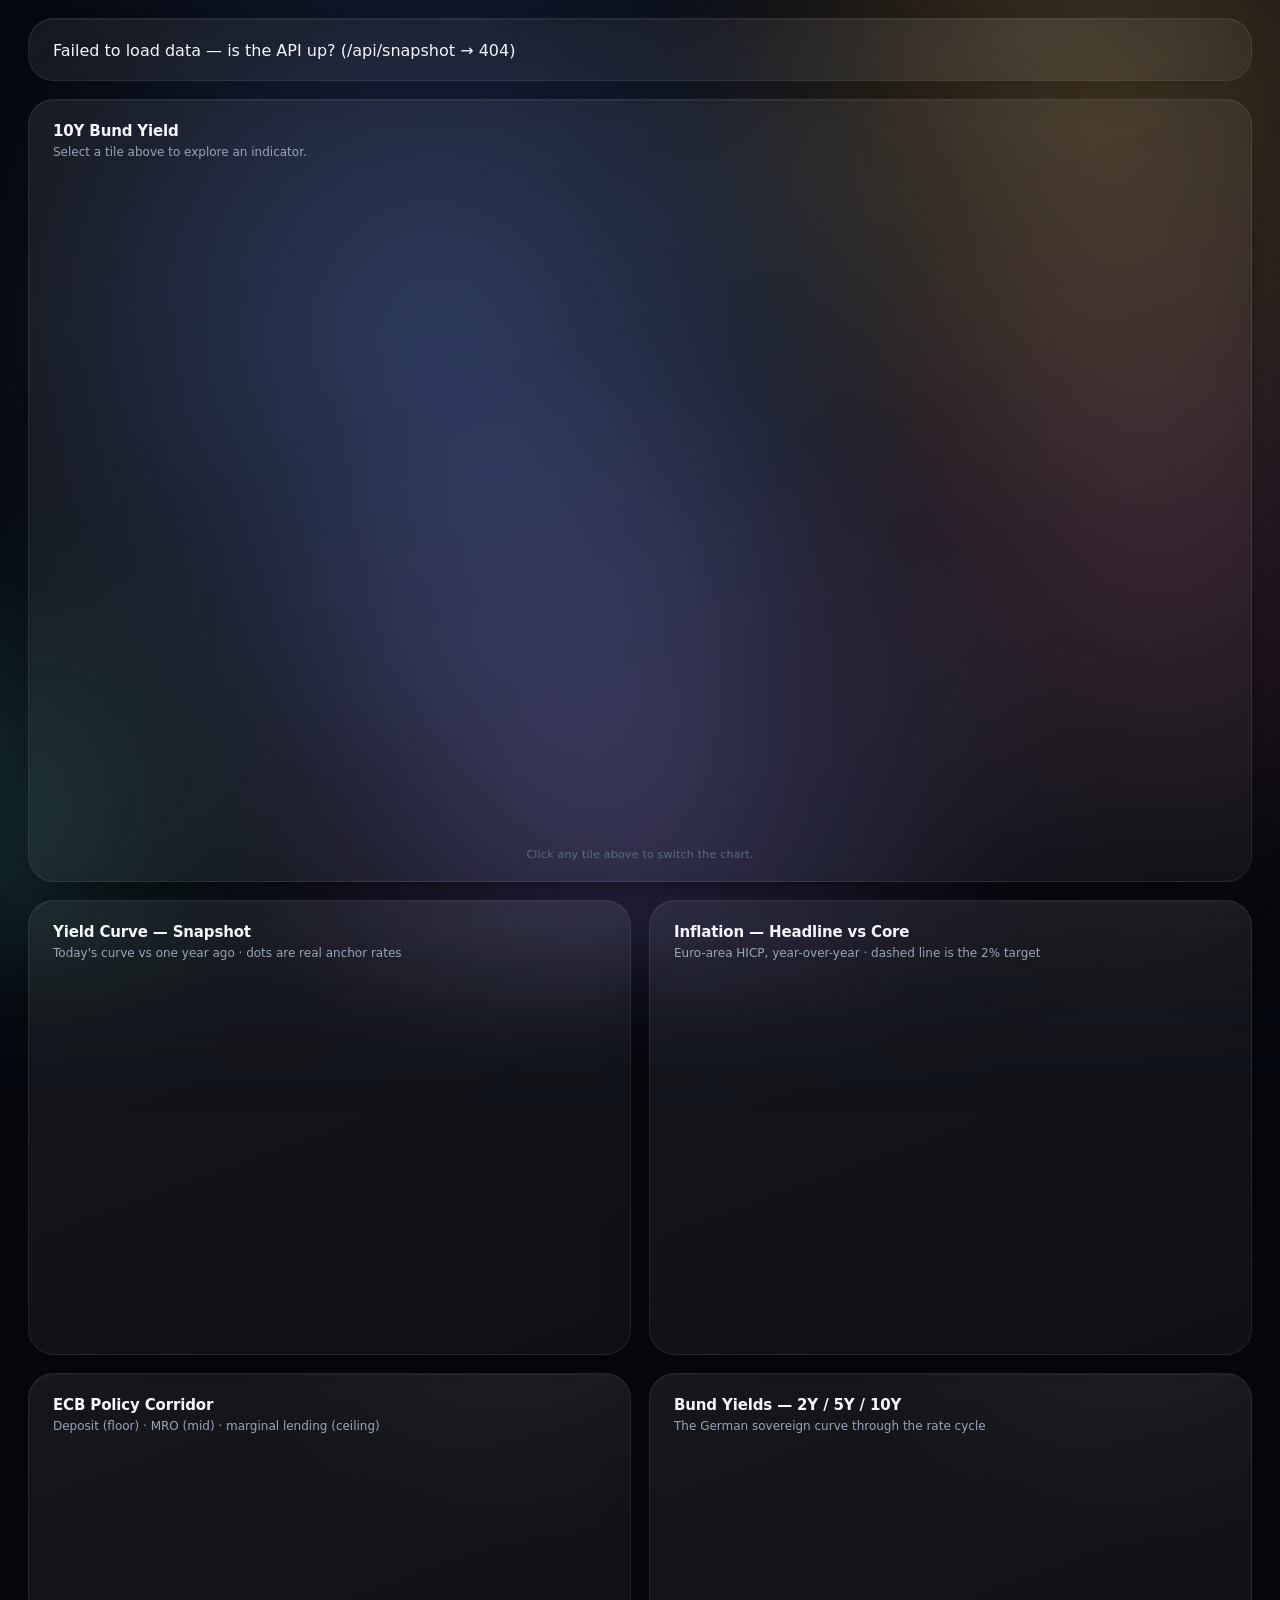
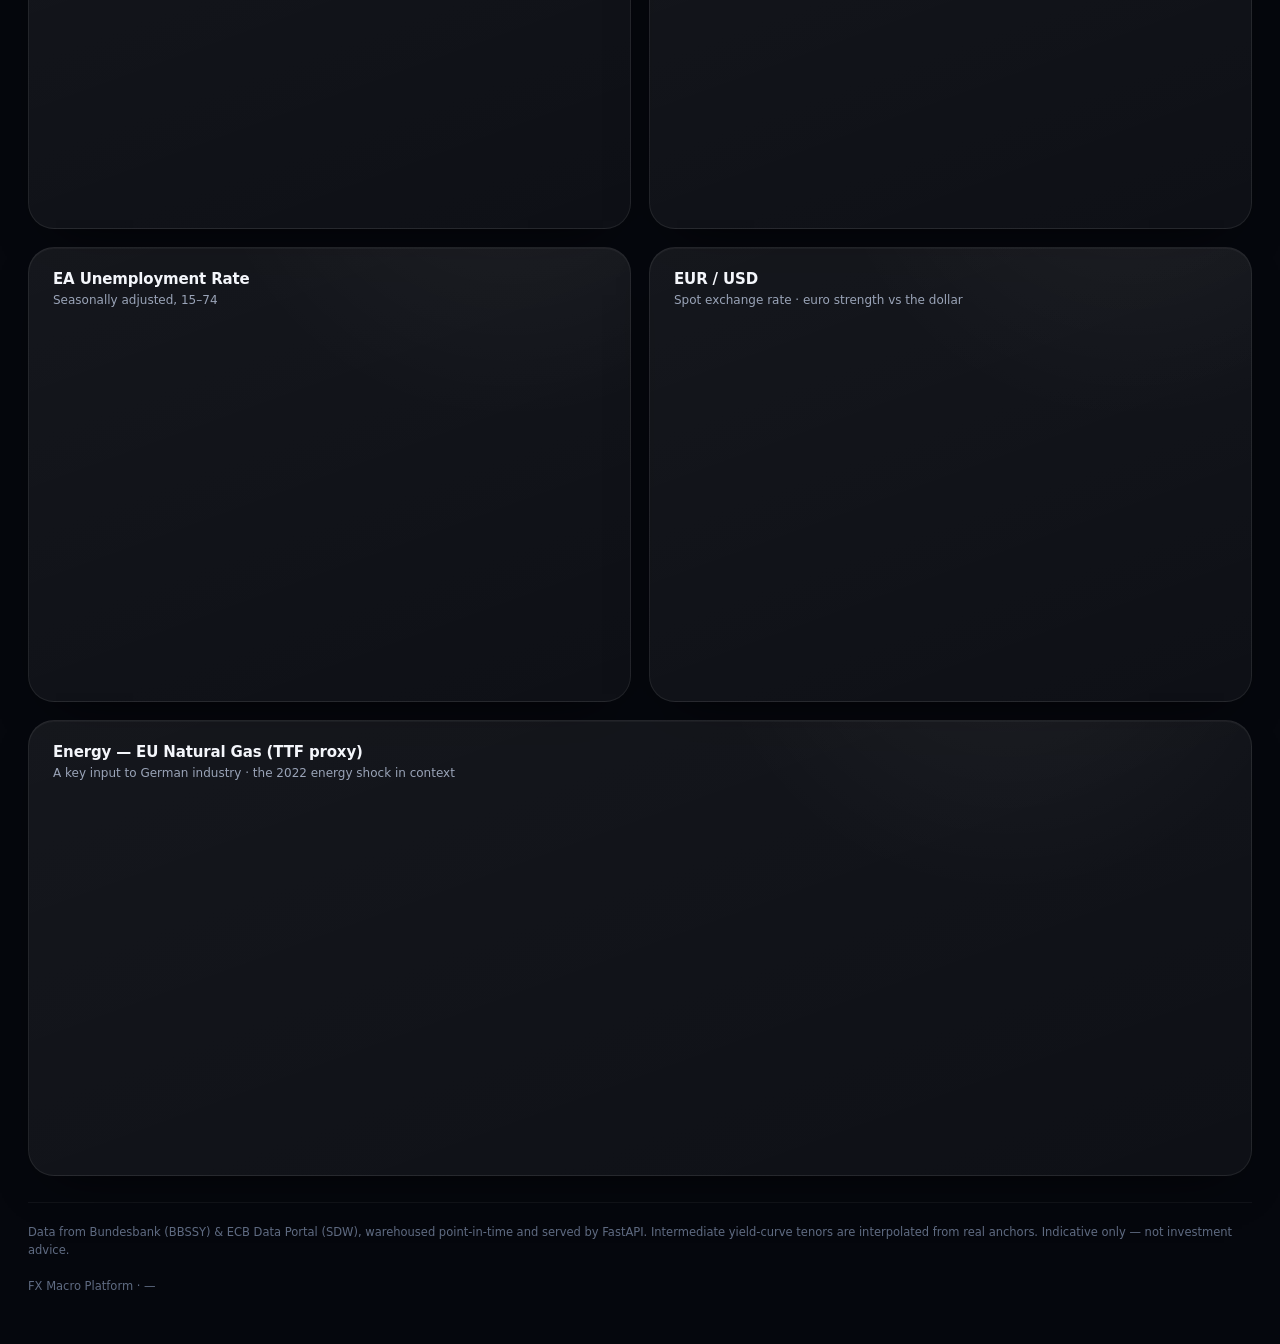
==== germany/static/index.html @ ca7354cb "feat(germany): add German economy D3 dashboard FastAPI backend + static D3 frontend serving German m" ====
<!doctype html>
<html lang="en">
<head>
<meta charset="utf-8" />
<meta name="viewport" content="width=device-width, initial-scale=1" />
<meta name="color-scheme" content="dark" />
<title>Deutschland · Macro Pulse</title>
<link rel="icon" href="data:image/svg+xml,%3Csvg xmlns='http://www.w3.org/2000/svg' viewBox='0 0 32 32'%3E%3Crect width='32' height='32' rx='8' fill='%23f6b94b'/%3E%3Ctext x='16' y='21.5' font-family='-apple-system,system-ui' font-size='14' font-weight='700' text-anchor='middle' fill='%231a1408'%3EDE%3C/text%3E%3C/svg%3E" />
<link rel="stylesheet" href="styles.css" />
</head>
<body>
  <canvas id="bg" aria-hidden="true"></canvas>
  <div class="ambient" aria-hidden="true">
    <div class="blob b1"></div>
    <div class="blob b2"></div>
    <div class="blob b3"></div>
  </div>

  <div class="shell">
    <div class="primary">
      <section class="kpi-grid" id="kpiGrid" aria-label="Key indicators"></section>

      <section class="card hero-card">
        <div class="card-head">
          <div>
            <h2 id="heroTitle">10Y Bund Yield</h2>
            <p class="card-sub" id="heroSubtitle">Select a tile above to explore an indicator.</p>
          </div>
          <div class="hero-meta" id="heroMeta"></div>
        </div>
        <div class="chart chart-hero" id="heroChart"></div>
        <div class="surface-hint" id="heroHint">Click any tile above to switch the chart.</div>
      </section>
    </div>

    <section class="grid-2">
      <div class="card">
        <div class="card-head">
          <div>
            <h2>Yield Curve — Snapshot</h2>
            <p class="card-sub">Today's curve vs one year ago · dots are real anchor rates</p>
          </div>
        </div>
        <div class="chart chart-tall" id="curveSnapshot"></div>
      </div>
      <div class="card">
        <div class="card-head">
          <div>
            <h2>Inflation — Headline vs Core</h2>
            <p class="card-sub">Euro-area HICP, year-over-year · dashed line is the 2% target</p>
          </div>
        </div>
        <div class="chart chart-tall" id="inflation"></div>
      </div>
    </section>

    <section class="grid-2">
      <div class="card">
        <div class="card-head">
          <div>
            <h2>ECB Policy Corridor</h2>
            <p class="card-sub">Deposit (floor) · MRO (mid) · marginal lending (ceiling)</p>
          </div>
        </div>
        <div class="chart chart-tall" id="corridor"></div>
      </div>
      <div class="card">
        <div class="card-head">
          <div>
            <h2>Bund Yields — 2Y / 5Y / 10Y</h2>
            <p class="card-sub">The German sovereign curve through the rate cycle</p>
          </div>
        </div>
        <div class="chart chart-tall" id="bundYields"></div>
      </div>
    </section>

    <section class="grid-2">
      <div class="card">
        <div class="card-head">
          <div>
            <h2>EA Unemployment Rate</h2>
            <p class="card-sub">Seasonally adjusted, 15–74</p>
          </div>
        </div>
        <div class="chart chart-tall" id="unemployment"></div>
      </div>
      <div class="card">
        <div class="card-head">
          <div>
            <h2>EUR / USD</h2>
            <p class="card-sub">Spot exchange rate · euro strength vs the dollar</p>
          </div>
        </div>
        <div class="chart chart-tall" id="fx"></div>
      </div>
    </section>

    <section class="card">
      <div class="card-head">
        <div>
          <h2>Energy — EU Natural Gas (TTF proxy)</h2>
          <p class="card-sub">A key input to German industry · the 2022 energy shock in context</p>
        </div>
      </div>
      <div class="chart chart-tall" id="energy"></div>
    </section>

    <footer>
      <div>
        Data from Bundesbank (BBSSY) &amp; ECB Data Portal (SDW), warehoused point-in-time and served by FastAPI.
        Intermediate yield-curve tenors are interpolated from real anchors. Indicative only — not investment advice.
      </div>
      <div>FX Macro Platform · <span id="footBuild">—</span></div>
    </footer>
  </div>

  <div class="tooltip" id="tooltip" role="tooltip"></div>

  <script src="vendor/d3.v7.min.js"></script>
  <script src="bg-gradient.js"></script>
  <script src="app.js"></script>
</body>
</html>
---- germany/static/styles.css ----
/* ============================================================================
   Deutschland · Macro Pulse — design system (dark premium)
   ----------------------------------------------------------------------------
   A dark adaptation of the platform design system (launchpad/design-system):
   same glass/hairline/ambient language, re-tuned for a data-dense dashboard.
   Atomic: components read tokens; never hardcode a raw value in a component.
   ========================================================================== */

/* ---------- tokens -------------------------------------------------------- */
:root {
  /* palette */
  --bg: #05070d;
  --bg-2: #080b15;
  --panel: rgba(255, 255, 255, 0.040);
  --panel-strong: rgba(255, 255, 255, 0.065);
  --panel-hover: rgba(255, 255, 255, 0.075);

  --border: rgba(255, 255, 255, 0.08);
  --border-strong: rgba(255, 255, 255, 0.16);
  --border-faint: rgba(255, 255, 255, 0.05);

  --text: #f4f6fb;
  --text-muted: #9aa4b8;
  --text-faint: #5f6b82;

  --accent: #f6b94b;
  --accent-2: #ffd98a;
  --accent-soft: rgba(246, 185, 75, 0.14);
  --accent-glow: rgba(246, 185, 75, 0.35);

  --positive: #3ddc84;
  --positive-soft: rgba(61, 220, 132, 0.14);
  --negative: #ff6b6b;
  --negative-soft: rgba(255, 107, 107, 0.14);

  --blue: #5b8cff;
  --violet: #9d8cff;
  --teal: #4dd6c1;
  --rose: #ff7aa2;

  /* chart series */
  --c1: #f6b94b;   /* gold   */
  --c2: #5b8cff;   /* blue   */
  --c3: #9d8cff;   /* violet */
  --c4: #4dd6c1;   /* teal   */
  --c5: #ff7aa2;   /* rose   */
  --c6: #3ddc84;   /* green  */
  --grid-line: rgba(255, 255, 255, 0.055);

  /* typography */
  --font: -apple-system, BlinkMacSystemFont, "SF Pro Display", "SF Pro Text",
          "Helvetica Neue", system-ui, sans-serif;
  --font-mono: ui-monospace, "SF Mono", "JetBrains Mono", Menlo, monospace;

  --radius-sm: 10px;
  --radius-md: 14px;
  --radius-lg: 20px;
  --radius-xl: 26px;

  --shadow-card: 0 1px 0 rgba(255, 255, 255, 0.04) inset,
                 0 20px 50px -28px rgba(0, 0, 0, 0.9);
  --shadow-hover: 0 1px 0 rgba(255, 255, 255, 0.07) inset,
                  0 28px 70px -30px rgba(0, 0, 0, 0.95);

  --ease: cubic-bezier(0.16, 1, 0.3, 1);
  --dur: 0.45s;

  --shell-max: 1440px;
  --gutter: 28px;
}

/* ---------- base ---------------------------------------------------------- */
* { box-sizing: border-box; }

html, body {
  margin: 0;
  padding: 0;
  min-height: 100%;
  color: var(--text);
  font-family: var(--font);
  background: var(--bg);
  -webkit-font-smoothing: antialiased;
  text-rendering: optimizeLegibility;
}

body {
  background:
    radial-gradient(1200px 700px at 12% -8%, rgba(91, 140, 255, 0.12), transparent 55%),
    radial-gradient(1000px 700px at 90% -10%, rgba(246, 185, 75, 0.09), transparent 50%),
    radial-gradient(900px 900px at 55% 115%, rgba(157, 140, 255, 0.10), transparent 55%),
    radial-gradient(700px 600px at 8% 78%, rgba(77, 214, 193, 0.07), transparent 55%),
    radial-gradient(700px 600px at 94% 70%, rgba(255, 122, 162, 0.06), transparent 55%),
    linear-gradient(180deg, var(--bg-2) 0%, var(--bg) 420px);
  background-attachment: fixed;
}

::selection { background: var(--accent-soft); color: var(--text); }

/* ---------- animated gradient background canvas ----------------------------- */
/* explicit width/height (a canvas otherwise keeps its 300×150 intrinsic size) + */
/* 80px overscan + blur(56px) keeps the frosted field full-screen & edge-free.  */
#bg {
  position: fixed;
  top: -80px;
  left: -80px;
  width: calc(100vw + 160px);
  height: calc(100vh + 160px);
  height: calc(100dvh + 160px);
  z-index: 0;
  pointer-events: none;
  display: block;
  filter: blur(56px);
}

/* ---------- ambient background (CSS fallback when WebGL is unavailable) ---- */
.ambient {
  position: fixed;
  inset: 0;
  z-index: 0;
  overflow: hidden;
  pointer-events: none;
}
.ambient .blob {
  position: absolute;
  border-radius: 50%;
  filter: blur(110px);
  will-change: transform;
  opacity: 0.55;
}
.ambient .b1 {
  width: 680px; height: 680px; left: -180px; top: -220px;
  background: radial-gradient(circle, rgba(91, 140, 255, 0.20), transparent 70%);
  animation: drift1 36s var(--ease) infinite alternate;
}
.ambient .b2 {
  width: 560px; height: 560px; right: -160px; top: 6%;
  background: radial-gradient(circle, rgba(246, 185, 75, 0.13), transparent 70%);
  animation: drift2 42s var(--ease) infinite alternate;
}
.ambient .b3 {
  width: 620px; height: 620px; left: 34%; bottom: -300px;
  background: radial-gradient(circle, rgba(157, 140, 255, 0.14), transparent 70%);
  animation: drift1 48s var(--ease) infinite alternate-reverse;
}
@keyframes drift1 { to { transform: translate(60px, 40px) scale(1.08); } }
@keyframes drift2 { to { transform: translate(-50px, 60px) scale(1.12); } }

/* ---------- shell ---------------------------------------------------------- */
.shell {
  position: relative;
  z-index: 1;
  max-width: var(--shell-max);
  margin: 0 auto;
  padding: 18px var(--gutter) 48px;
}

/* first screen: tiles + hero chart fill the viewport (scroll for detail below).
   minus 18px top + 18px bottom so the gap below matches the gap above. */
.primary {
  min-height: calc(100vh - 36px);
  min-height: calc(100dvh - 36px);
  display: flex;
  flex-direction: column;
  margin-bottom: 18px;
}

/* ---------- top bar -------------------------------------------------------- */
.topbar {
  display: flex;
  align-items: flex-end;
  justify-content: space-between;
  gap: 24px;
  flex-wrap: wrap;
  margin-bottom: 26px;
}
.brand { display: flex; align-items: center; gap: 16px; }
.brand-mark {
  width: 52px; height: 52px;
  border-radius: 14px;
  display: grid; place-items: center;
  font-weight: 700; font-size: 15px; letter-spacing: 0.02em;
  color: #1a1408;
  background: linear-gradient(145deg, var(--accent-2), var(--accent));
  box-shadow: 0 10px 30px -12px var(--accent-glow), 0 1px 0 rgba(255,255,255,0.4) inset;
}
.brand h1 {
  margin: 0;
  font-size: 22px;
  font-weight: 700;
  letter-spacing: -0.02em;
}
.brand .subtitle {
  margin: 3px 0 0;
  font-size: 12.5px;
  color: var(--text-muted);
  letter-spacing: 0.01em;
}
.statusbar { display: flex; gap: 8px; align-items: center; flex-wrap: wrap; }
.pill {
  display: inline-flex;
  align-items: center;
  gap: 7px;
  padding: 7px 12px;
  border-radius: 999px;
  font-size: 11.5px;
  color: var(--text-muted);
  background: var(--panel);
  border: 1px solid var(--border);
  letter-spacing: 0.01em;
  white-space: nowrap;
}
.pill b { color: var(--text); font-weight: 600; font-variant-numeric: tabular-nums; }
.pill .dot {
  width: 7px; height: 7px; border-radius: 50%;
  background: var(--positive);
  box-shadow: 0 0 0 3px var(--positive-soft), 0 0 10px var(--positive);
  animation: livepulse 2.4s ease-out infinite;
}
@keyframes livepulse {
  0% { box-shadow: 0 0 0 0 var(--positive-soft), 0 0 10px var(--positive); }
  70% { box-shadow: 0 0 0 7px transparent, 0 0 10px var(--positive); }
  100% { box-shadow: 0 0 0 0 transparent, 0 0 10px var(--positive); }
}

/* ---------- KPI grid ------------------------------------------------------- */
.kpi-grid {
  display: grid;
  grid-template-columns: repeat(5, 1fr);
  gap: 14px;
  margin-bottom: 18px;
  flex: 0 0 auto;
}
@media (max-width: 960px) { .kpi-grid { grid-template-columns: repeat(3, 1fr); } }
@media (max-width: 560px) { .kpi-grid { grid-template-columns: repeat(2, 1fr); } }

.kpi {
  position: relative;
  min-height: 128px;
  padding: 18px 18px 16px;
  border-radius: var(--radius-lg);
  background: linear-gradient(160deg, var(--panel-strong), var(--panel));
  border: 1px solid var(--border);
  box-shadow: var(--shadow-card);
  overflow: hidden;
  cursor: pointer;
  transition: border-color var(--dur) var(--ease), box-shadow var(--dur) var(--ease),
              transform var(--dur) var(--ease), background var(--dur) var(--ease);
  animation: rise 0.7s var(--ease) backwards;
}
.kpi:hover {
  border-color: var(--border-strong);
  box-shadow: var(--shadow-hover);
  transform: translateY(-3px) scale(1.02);
}
.kpi::after {
  content: "";
  position: absolute; inset: 0;
  background: radial-gradient(320px circle at 50% -20%, rgba(255,255,255,0.06), transparent 60%);
  pointer-events: none;
}
/* selected / clicked state: darker + accent ring */
.kpi.is-active {
  border-color: var(--accent);
  background: linear-gradient(160deg, rgba(246, 185, 75, 0.10), rgba(8, 10, 18, 0.86));
  box-shadow: 0 0 0 1px rgba(246, 185, 75, 0.5), 0 16px 40px -20px var(--accent-glow);
  transform: translateY(-2px);
}
.kpi.is-active::after { background: radial-gradient(320px circle at 50% -20%, rgba(246,185,75,0.12), transparent 60%); }
.kpi.is-active .k-label { color: var(--accent-2); }

/* text content sits above the sparkline + shade layers */
.kpi .k-content { position: relative; z-index: 2; }
/* dark (bottom) → transparent (up) gradient so pills pop over the sparkline */
.kpi .k-shade {
  position: absolute; left: 0; right: 0; bottom: 0; height: 74px;
  background: linear-gradient(to top, rgba(6, 8, 14, 0.92) 0%, rgba(6, 8, 14, 0.55) 45%, transparent 100%);
  z-index: 1;
  pointer-events: none;
}
.kpi .k-label {
  font-size: 11px;
  text-transform: uppercase;
  letter-spacing: 0.08em;
  color: var(--text-muted);
  font-weight: 600;
  display: flex; justify-content: space-between; align-items: center;
  gap: 8px;
  transition: color var(--dur) var(--ease);
}
.kpi .k-date { font-size: 10px; color: var(--text-faint); letter-spacing: 0.02em; font-variant-numeric: tabular-nums; }
.kpi .k-value {
  margin-top: 9px;
  font-size: 30px;
  font-weight: 700;
  letter-spacing: -0.03em;
  font-variant-numeric: tabular-nums;
  line-height: 1;
}
.kpi .k-unit { font-size: 12px; font-weight: 500; color: var(--text-muted); margin-left: 2px; }
.kpi .k-deltas { display: flex; gap: 7px; margin-top: 10px; flex-wrap: nowrap; }
.delta {
  display: inline-flex; align-items: center; gap: 4px;
  font-size: 10.5px; font-weight: 600;
  padding: 3px 8px;
  border-radius: 7px;
  font-variant-numeric: tabular-nums;
  white-space: nowrap;
}
.delta.up   { color: var(--positive); background: var(--positive-soft); }
.delta.down { color: var(--negative); background: var(--negative-soft); }
.delta.flat { color: var(--text-muted); background: rgba(255,255,255,0.05); }
.delta .tag { font-weight: 500; opacity: 0.75; }
.kpi .k-spark { position: absolute; right: 0; bottom: 0; left: 0; height: 44px; opacity: 0.9; pointer-events: none; z-index: 0; }
.kpi .k-spark svg { display: block; width: 100%; height: 100%; }

/* ---------- cards / sections ---------------------------------------------- */
.card {
  position: relative;
  padding: 22px 24px 20px;
  border-radius: var(--radius-xl);
  background: linear-gradient(160deg, var(--panel-strong), var(--panel));
  border: 1px solid var(--border);
  box-shadow: var(--shadow-card);
  overflow: hidden;
  animation: rise 0.8s var(--ease) backwards;
}
.card::after {
  content: "";
  position: absolute; inset: 0;
  background: radial-gradient(520px circle at 80% -30%, rgba(255,255,255,0.05), transparent 60%);
  pointer-events: none;
}
.card-head {
  display: flex;
  align-items: flex-start;
  justify-content: space-between;
  gap: 16px;
  flex-wrap: wrap;
  margin-bottom: 12px;
}
.card-head h2 {
  margin: 0;
  font-size: 15px;
  font-weight: 650;
  letter-spacing: -0.01em;
}
.card-head .card-sub {
  margin: 4px 0 0;
  font-size: 12px;
  color: var(--text-muted);
  line-height: 1.45;
}
.hero-card {
  margin-bottom: 0;
  flex: 1 1 auto;
  min-height: 0;
  display: flex;
  flex-direction: column;
}
.hero-card .card-head { flex: 0 0 auto; }

.grid-2 {
  display: grid;
  grid-template-columns: 1fr 1fr;
  gap: 18px;
  margin-bottom: 18px;
  flex: 0 0 auto;
}
@media (max-width: 980px) { .grid-2 { grid-template-columns: 1fr; } }

.card:not(.hero-card) { flex: 0 0 auto; }

.chart { position: relative; width: 100%; }
.chart svg { display: block; width: 100%; height: 100%; }
.chart-tall { height: 360px; }
.chart-hero { flex: 1 1 auto; min-height: 300px; height: auto; }

/* hero meta (big value + deltas next to the hero title) */
.hero-meta { display: flex; flex-direction: column; align-items: flex-end; gap: 6px; }
.hero-meta .hm-value {
  font-size: 34px; font-weight: 700; letter-spacing: -0.03em;
  font-variant-numeric: tabular-nums; line-height: 1;
}
.hero-meta .hm-deltas { display: flex; gap: 8px; }
.chart .axis text { fill: var(--text-faint); font-size: 10.5px; }
.chart .axis path, .chart .axis line { stroke: var(--border-faint); }
.chart .gridline { stroke: var(--grid-line); stroke-dasharray: none; }
.chart .focus-line { stroke: var(--border-strong); stroke-dasharray: 3 3; }

/* ---------- controls ------------------------------------------------------- */
.controls { display: flex; gap: 8px; }
.btn {
  display: inline-flex; align-items: center; gap: 7px;
  padding: 8px 14px;
  border-radius: 10px;
  font-size: 12px; font-weight: 600;
  color: var(--text-muted);
  background: rgba(255,255,255,0.04);
  border: 1px solid var(--border);
  cursor: pointer;
  transition: all 0.25s var(--ease);
}
.btn:hover { color: var(--text); border-color: var(--border-strong); background: rgba(255,255,255,0.07); }
.btn.is-active { color: #1a1408; background: linear-gradient(145deg, var(--accent-2), var(--accent)); border-color: transparent; }

/* ---------- surface (3D) --------------------------------------------------- */
.surface { position: relative; width: 100%; height: 520px; cursor: grab; touch-action: none; }
.surface.is-dragging { cursor: grabbing; }
.surface svg { width: 100%; height: 100%; display: block; }
.surface .axis-label { fill: var(--text-faint); font-size: 10.5px; letter-spacing: 0.06em; text-transform: uppercase; }
.surface-hint {
  text-align: center;
  font-size: 11px;
  color: var(--text-faint);
  margin-top: 6px;
  letter-spacing: 0.02em;
}

/* ---------- legend ---------------------------------------------------------- */
.legend { display: flex; align-items: center; gap: 12px; margin-top: 12px; flex-wrap: wrap; }
.legend-bar { position: relative; width: 220px; height: 10px; border-radius: 6px; }
.legend-labels {
  display: flex; justify-content: space-between;
  font-size: 10.5px; color: var(--text-muted);
  font-variant-numeric: tabular-nums;
  width: 220px;
}
.legend-caption { font-size: 11.5px; color: var(--text-muted); }

/* ---------- footer ---------------------------------------------------------- */
footer {
  margin-top: 26px;
  padding-top: 20px;
  border-top: 1px solid var(--border-faint);
  font-size: 11.5px;
  color: var(--text-faint);
  line-height: 1.6;
  display: flex;
  justify-content: space-between;
  gap: 18px;
  flex-wrap: wrap;
  flex: 0 0 auto;
}
footer a { color: var(--text-muted); text-decoration: none; }
footer a:hover { color: var(--accent); }

/* ---------- tooltip --------------------------------------------------------- */
.tooltip {
  position: fixed;
  z-index: 20;
  pointer-events: none;
  padding: 10px 12px;
  border-radius: 12px;
  background: rgba(16, 20, 30, 0.92);
  border: 1px solid var(--border-strong);
  box-shadow: 0 18px 44px -16px rgba(0,0,0,0.9);
  backdrop-filter: blur(14px) saturate(140%);
  -webkit-backdrop-filter: blur(14px) saturate(140%);
  font-size: 12px;
  color: var(--text);
  opacity: 0;
  transform: translateY(4px);
  transition: opacity 0.15s var(--ease), transform 0.15s var(--ease);
  max-width: 300px;
}
.tooltip.is-visible { opacity: 1; transform: translateY(0); }
.tooltip .tt-row { display: flex; justify-content: space-between; gap: 18px; align-items: baseline; }
.tooltip .tt-label { color: var(--text-muted); font-size: 11px; }
.tooltip .tt-value { font-weight: 650; font-variant-numeric: tabular-nums; }
.tooltip .tt-swatch { display: inline-block; width: 8px; height: 8px; border-radius: 50%; margin-right: 6px; }

/* ---------- motion ---------------------------------------------------------- */
@keyframes rise {
  from { opacity: 0; transform: translateY(16px); }
  to   { opacity: 1; transform: translateY(0); }
}
@media (prefers-reduced-motion: reduce) {
  * { animation: none !important; transition: none !important; }
}
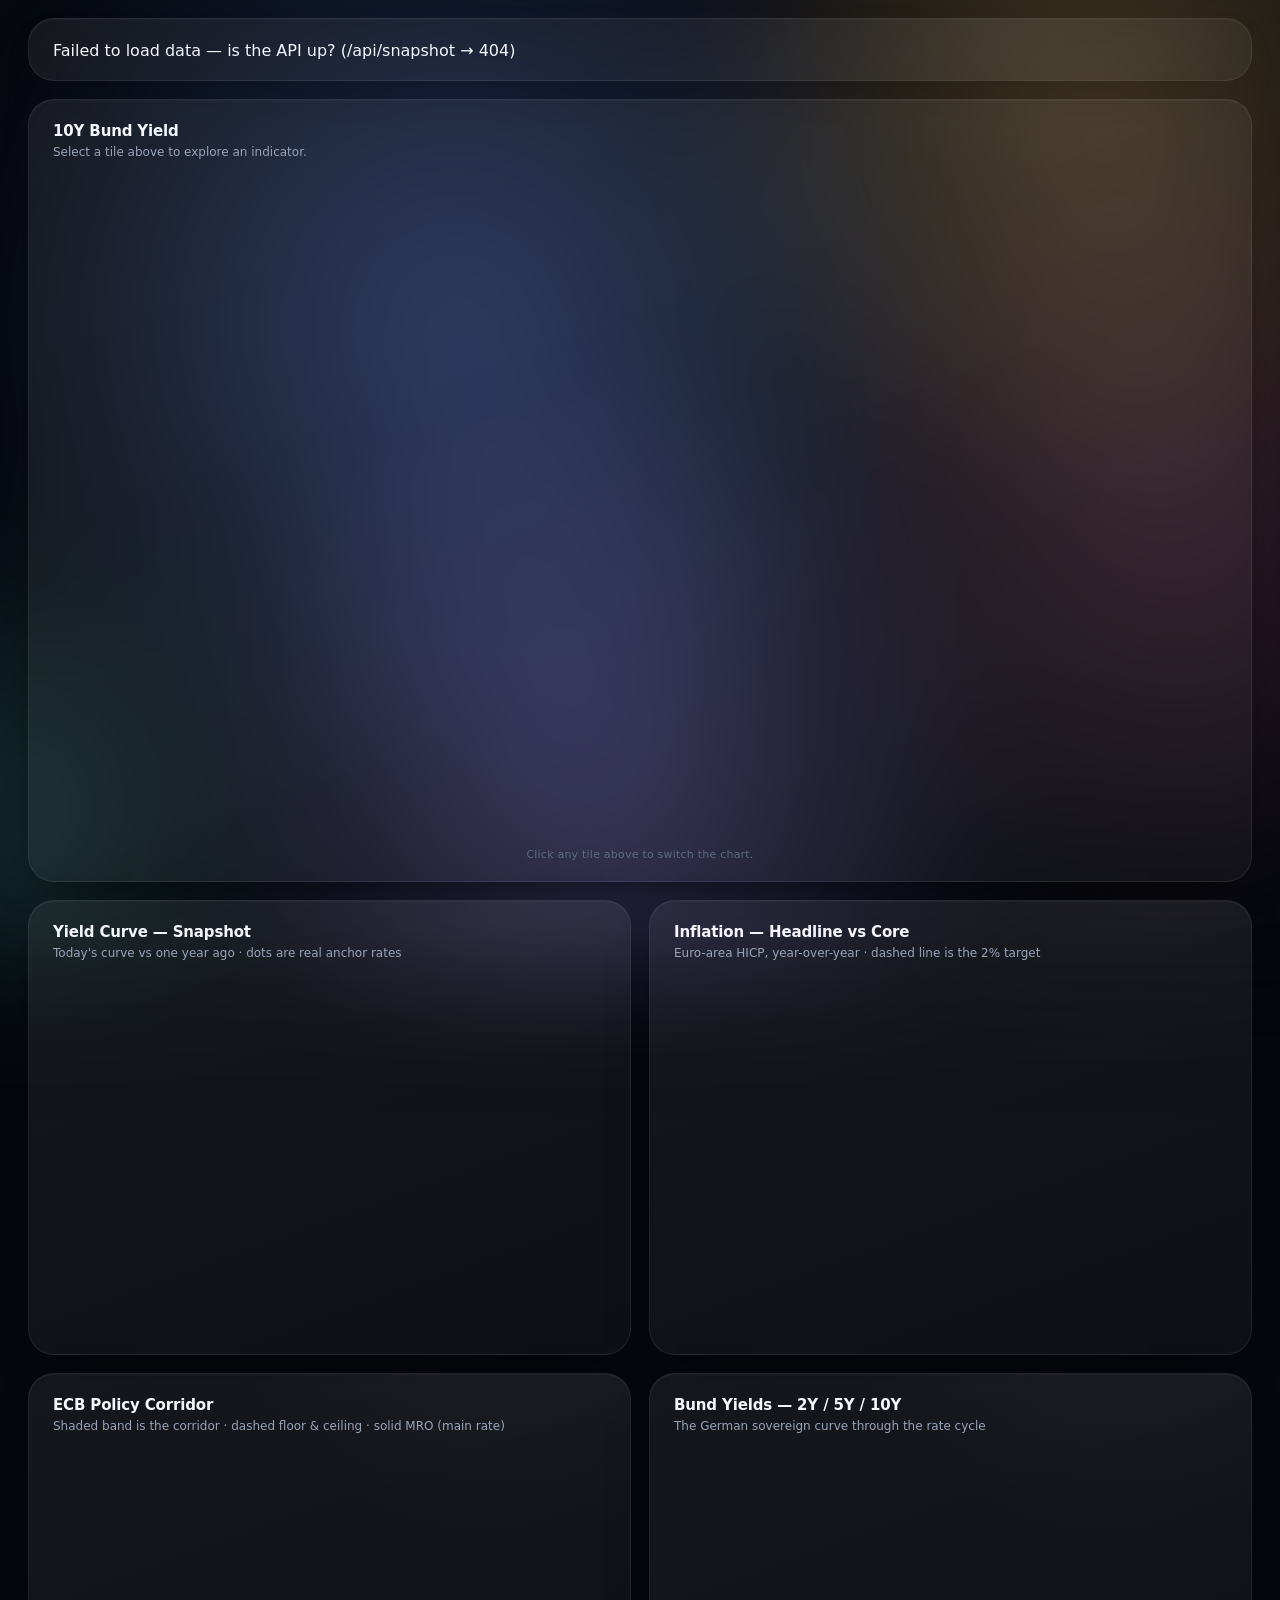
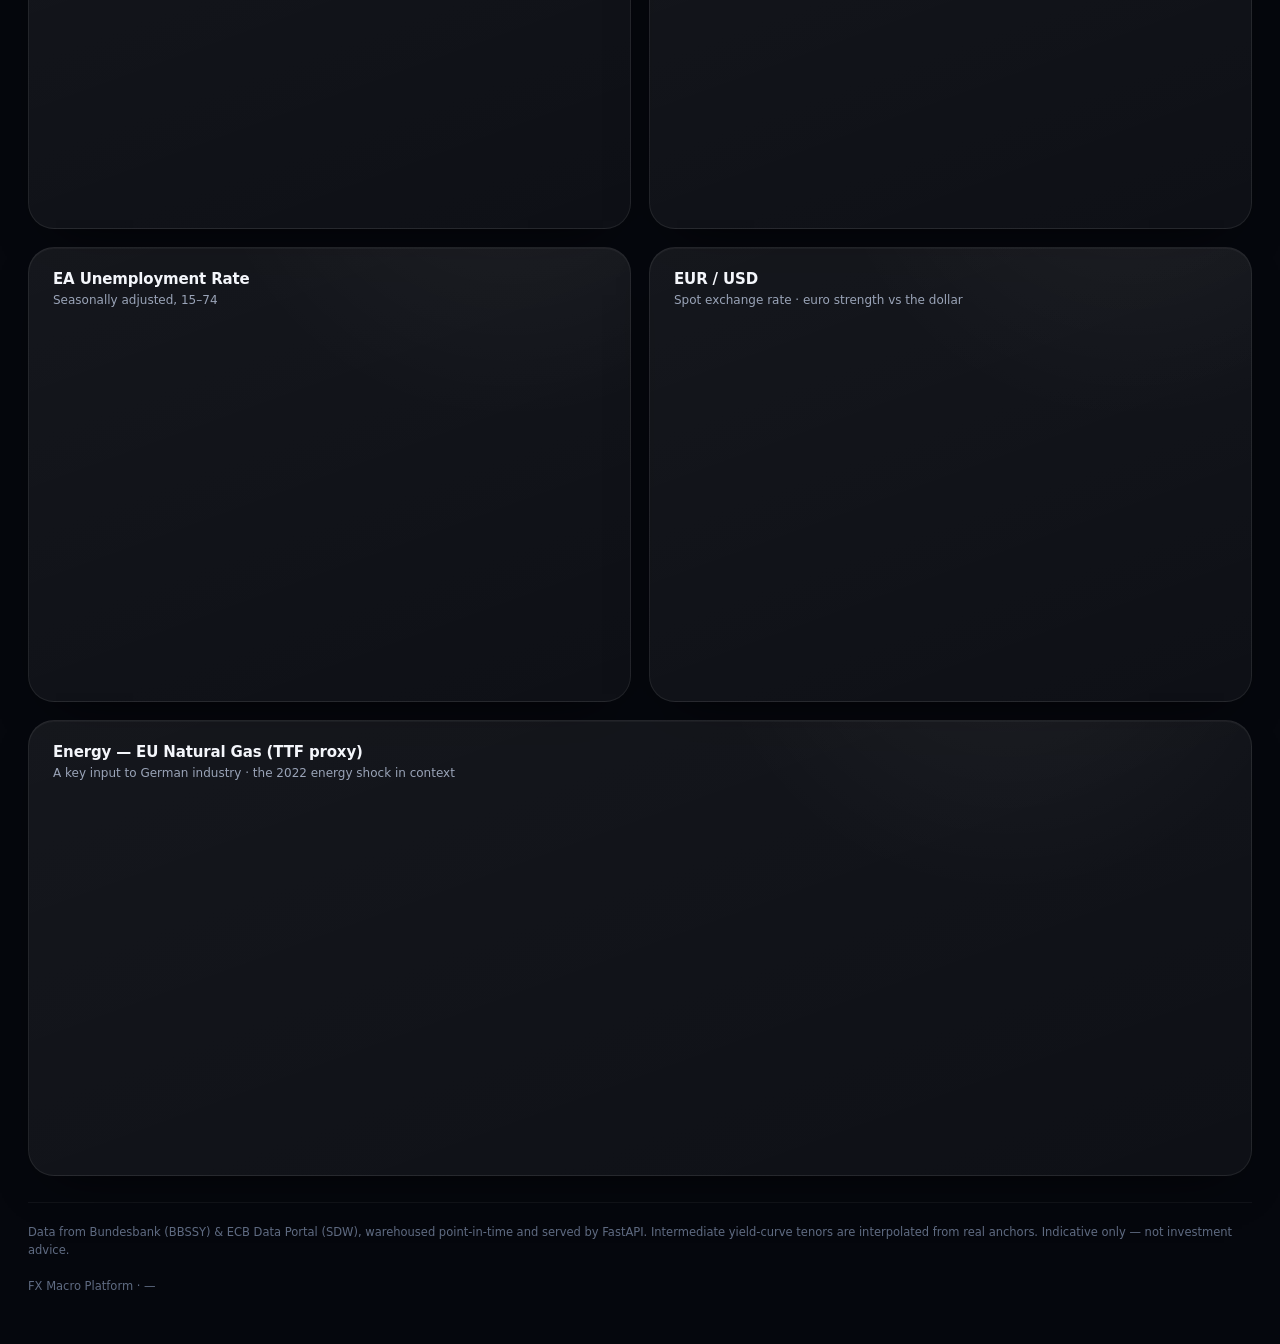
==== commit 6a85c769: "feat(germany): draw the full ECB policy corridor on the tile and its charts The ECB card carried thr" ====
--- a/germany/static/index.html
+++ b/germany/static/index.html
@@ -59,7 +59,7 @@
         <div class="card-head">
           <div>
             <h2>ECB Policy Corridor</h2>
-            <p class="card-sub">Deposit (floor) · MRO (mid) · marginal lending (ceiling)</p>
+            <p class="card-sub">Shaded band is the corridor · dashed floor &amp; ceiling · solid MRO (main rate)</p>
           </div>
         </div>
         <div class="chart chart-tall" id="corridor"></div>
--- a/germany/static/styles.css
+++ b/germany/static/styles.css
@@ -312,6 +312,12 @@
 .delta .tag { font-weight: 500; opacity: 0.75; }
 .kpi .k-spark { position: absolute; right: 0; bottom: 0; left: 0; height: 44px; opacity: 0.9; pointer-events: none; z-index: 0; }
 .kpi .k-spark svg { display: block; width: 100%; height: 100%; }
+/* corridor tile: the sparkline is the point of the tile, so give it more room
+   and a lighter shade — a hairline floor line at 0.9 alpha would be invisible */
+.kpi.is-corridor .k-spark { height: 54px; opacity: 1; }
+.kpi.is-corridor .k-shade {
+  background: linear-gradient(to top, rgba(6, 8, 14, 0.84) 0%, rgba(6, 8, 14, 0.40) 52%, transparent 100%);
+}
 
 /* ---------- cards / sections ---------------------------------------------- */
 .card {
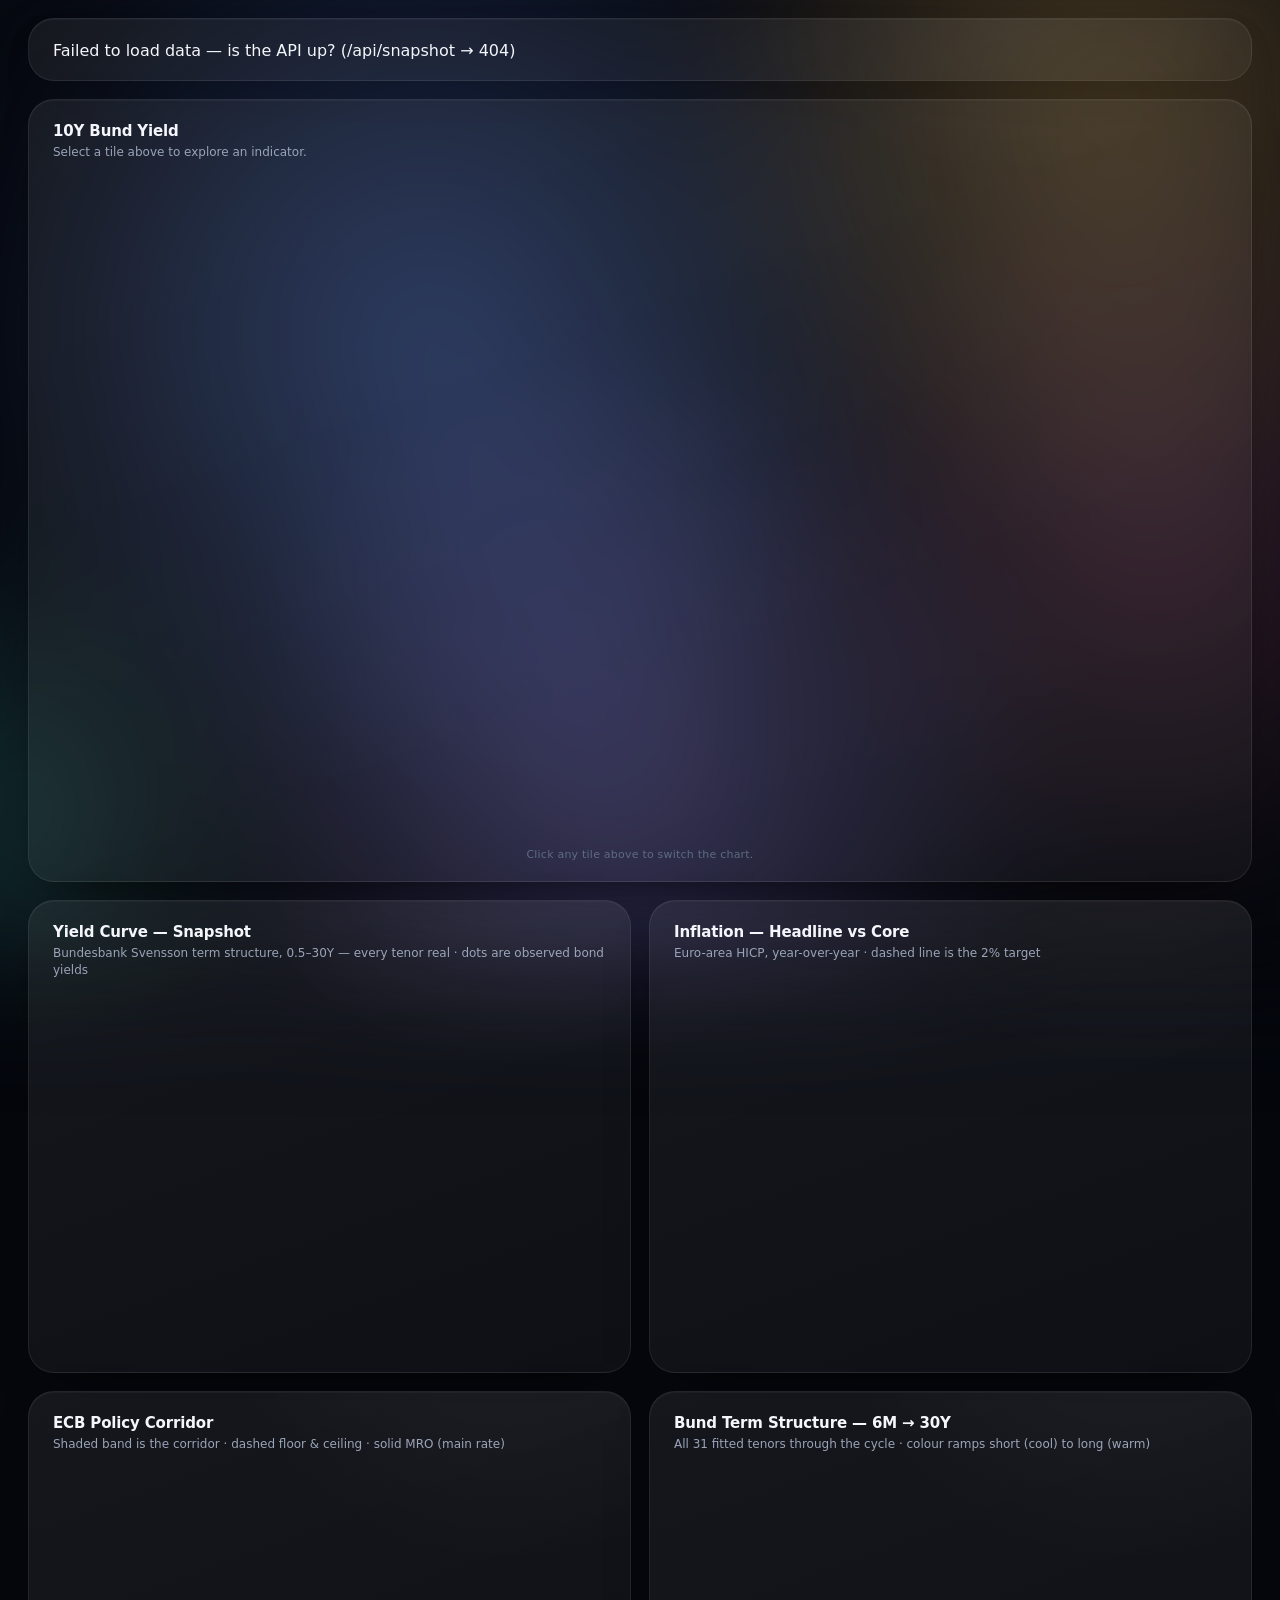
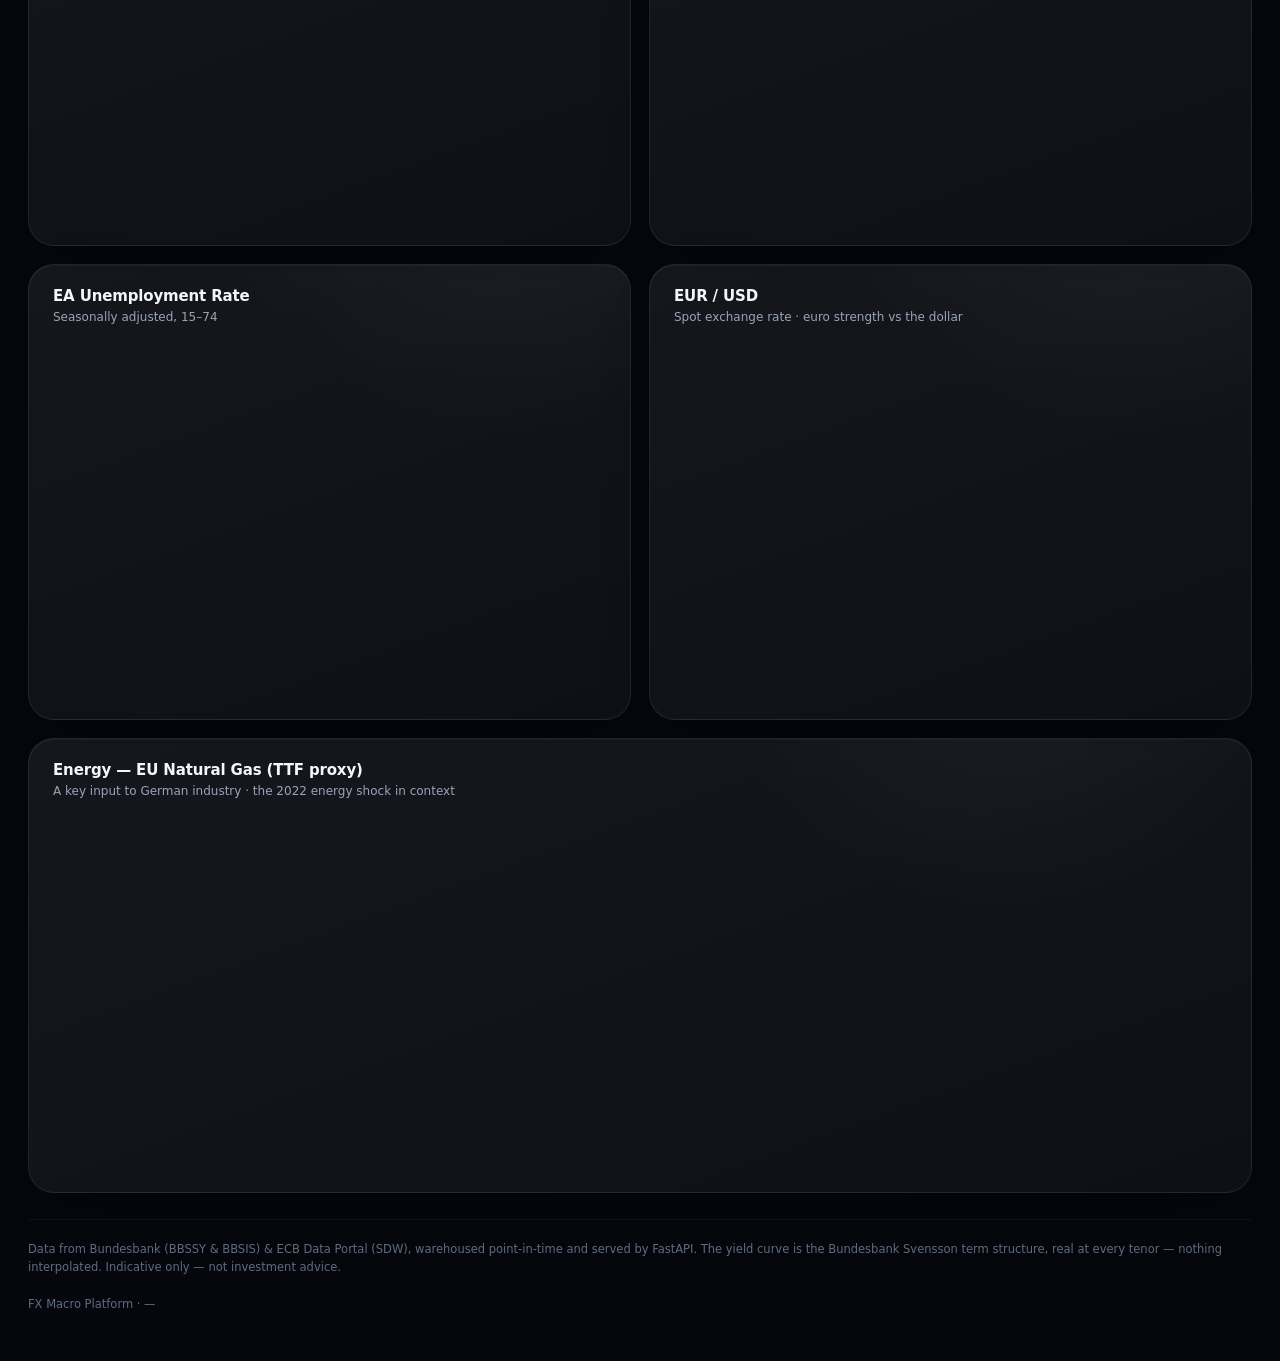
==== commit e1bb291d: "feat(germany): real curve tenors, term-structure fan, and full-view charts Three changes to the Germ" ====
--- a/germany/static/index.html
+++ b/germany/static/index.html
@@ -38,7 +38,7 @@
         <div class="card-head">
           <div>
             <h2>Yield Curve — Snapshot</h2>
-            <p class="card-sub">Today's curve vs one year ago · dots are real anchor rates</p>
+            <p class="card-sub">Bundesbank Svensson term structure, 0.5–30Y — every tenor real · dots are observed bond yields</p>
           </div>
         </div>
         <div class="chart chart-tall" id="curveSnapshot"></div>
@@ -67,8 +67,8 @@
       <div class="card">
         <div class="card-head">
           <div>
-            <h2>Bund Yields — 2Y / 5Y / 10Y</h2>
-            <p class="card-sub">The German sovereign curve through the rate cycle</p>
+            <h2>Bund Term Structure — 6M → 30Y</h2>
+            <p class="card-sub">All 31 fitted tenors through the cycle · colour ramps short (cool) to long (warm)</p>
           </div>
         </div>
         <div class="chart chart-tall" id="bundYields"></div>
@@ -108,8 +108,9 @@
 
     <footer>
       <div>
-        Data from Bundesbank (BBSSY) &amp; ECB Data Portal (SDW), warehoused point-in-time and served by FastAPI.
-        Intermediate yield-curve tenors are interpolated from real anchors. Indicative only — not investment advice.
+        Data from Bundesbank (BBSSY &amp; BBSIS) &amp; ECB Data Portal (SDW), warehoused point-in-time and served by FastAPI.
+        The yield curve is the Bundesbank Svensson term structure, real at every tenor — nothing interpolated.
+        Indicative only — not investment advice.
       </div>
       <div>FX Macro Platform · <span id="footBuild">—</span></div>
     </footer>
@@ -117,6 +118,24 @@
 
   <div class="tooltip" id="tooltip" role="tooltip"></div>
 
+  <div class="lightbox" id="lightbox" aria-hidden="true">
+    <div class="lightbox-panel" id="lightboxPanel" role="dialog" aria-modal="true" aria-labelledby="lightboxTitle">
+      <div class="lightbox-head">
+        <div>
+          <h2 id="lightboxTitle">—</h2>
+          <p class="card-sub" id="lightboxSub"></p>
+        </div>
+        <button class="lightbox-close" id="lightboxClose" type="button" aria-label="Close full view" title="Close (Esc)">
+          <svg viewBox="0 0 16 16" width="13" height="13" fill="none" stroke="currentColor"
+               stroke-width="1.6" stroke-linecap="round">
+            <line x1="3.5" y1="3.5" x2="12.5" y2="12.5" />
+            <line x1="12.5" y1="3.5" x2="3.5" y2="12.5" />
+          </svg>
+        </button>
+      </div>
+    </div>
+  </div>
+
   <script src="vendor/d3.v7.min.js"></script>
   <script src="bg-gradient.js"></script>
   <script src="app.js"></script>
--- a/germany/static/styles.css
+++ b/germany/static/styles.css
@@ -451,9 +451,11 @@
 footer a:hover { color: var(--accent); }
 
 /* ---------- tooltip --------------------------------------------------------- */
+/* Sits above the lightbox (60): a chart expanded to full view is still a chart,
+   and its readout has to stay on top of the dimmed backdrop and the panel. */
 .tooltip {
   position: fixed;
-  z-index: 20;
+  z-index: 70;
   pointer-events: none;
   padding: 10px 12px;
   border-radius: 12px;
@@ -475,6 +477,97 @@
 .tooltip .tt-value { font-weight: 650; font-variant-numeric: tabular-nums; }
 .tooltip .tt-swatch { display: inline-block; width: 8px; height: 8px; border-radius: 50%; margin-right: 6px; }
 
+/* ---------- chart expand affordance ---------------------------------------- */
+/* A magnifier at the foot of every large chart: barely there until you look for
+   it, then it wakes up in the accent. The button box is deliberately bigger than
+   the glyph so it is a comfortable tap target on touch, where :hover never
+   fires — hence the always-visible faint state rather than a hover-only reveal. */
+.chart-expand {
+  position: absolute;
+  left: 50%; bottom: 1px;
+  transform: translateX(-50%);
+  display: inline-flex; align-items: center; justify-content: center;
+  width: 42px; height: 26px;
+  padding: 0;
+  border: 0; background: none;
+  color: var(--text-faint);
+  opacity: 0.3;
+  border-radius: var(--radius-sm);
+  cursor: pointer;
+  z-index: 3;
+  transition: opacity var(--dur) var(--ease), color var(--dur) var(--ease),
+              background var(--dur) var(--ease), transform var(--dur) var(--ease);
+}
+.chart-expand svg { display: block; }
+/* hovering anywhere on the card nudges it towards visible */
+.card:hover .chart-expand { opacity: 0.55; }
+.chart-expand:hover,
+.chart-expand:focus-visible {
+  opacity: 1;
+  color: var(--accent);
+  background: var(--accent-soft);
+  transform: translateX(-50%) scale(1.12);
+}
+.chart-expand:focus-visible { outline: 1px solid var(--accent); outline-offset: 2px; }
+
+/* ---------- chart lightbox -------------------------------------------------- */
+/* Viewport-sized chart over a dimmed, blurred page. The panel is a flex column
+   so the chart itself takes the slack: the D3 renderers size from the
+   container's client box, so they redraw to fit once the node has moved here. */
+.lightbox {
+  position: fixed;
+  inset: 0;
+  z-index: 60;
+  display: none;
+  padding: 3vmin;
+  background: rgba(3, 5, 10, 0.72);
+  backdrop-filter: blur(14px) saturate(130%);
+  -webkit-backdrop-filter: blur(14px) saturate(130%);
+}
+.lightbox.is-open { display: block; animation: fade 0.25s var(--ease); }
+.lightbox-panel {
+  position: relative;
+  display: flex; flex-direction: column;
+  width: 100%; height: 100%;
+  padding: 20px 22px 14px;
+  border-radius: var(--radius-xl);
+  background: linear-gradient(160deg, rgba(20, 26, 40, 0.97), rgba(8, 11, 18, 0.97));
+  border: 1px solid var(--border-strong);
+  box-shadow: var(--shadow-hover), 0 0 0 1px rgba(246, 185, 75, 0.08);
+  animation: rise 0.3s var(--ease);
+}
+.lightbox-head {
+  display: flex; align-items: flex-start; justify-content: space-between;
+  gap: 16px;
+  flex: 0 0 auto;
+  margin-bottom: 6px;
+}
+.lightbox-head h2 { margin: 0; font-size: 15px; letter-spacing: -0.01em; }
+.lightbox-head .card-sub { margin: 4px 0 0; }
+.lightbox-close {
+  flex: 0 0 auto;
+  display: inline-flex; align-items: center; justify-content: center;
+  width: 30px; height: 30px;
+  border-radius: 50%;
+  border: 1px solid var(--border);
+  background: rgba(255,255,255,0.04);
+  color: var(--text-muted);
+  cursor: pointer;
+  transition: all 0.25s var(--ease);
+}
+.lightbox-close:hover {
+  color: var(--text);
+  border-color: var(--border-strong);
+  background: rgba(255,255,255,0.08);
+  transform: rotate(90deg);
+}
+/* the chart fills the panel and drops its fixed card height */
+.lightbox-panel .chart { flex: 1 1 auto; height: auto; min-height: 0; }
+/* inside the lightbox the panel's own ✕ is the exit — no second button */
+.lightbox .chart-expand { display: none; }
+body.is-lightbox { overflow: hidden; }
+@keyframes fade { from { opacity: 0; } to { opacity: 1; } }
+
 /* ---------- motion ---------------------------------------------------------- */
 @keyframes rise {
   from { opacity: 0; transform: translateY(16px); }
